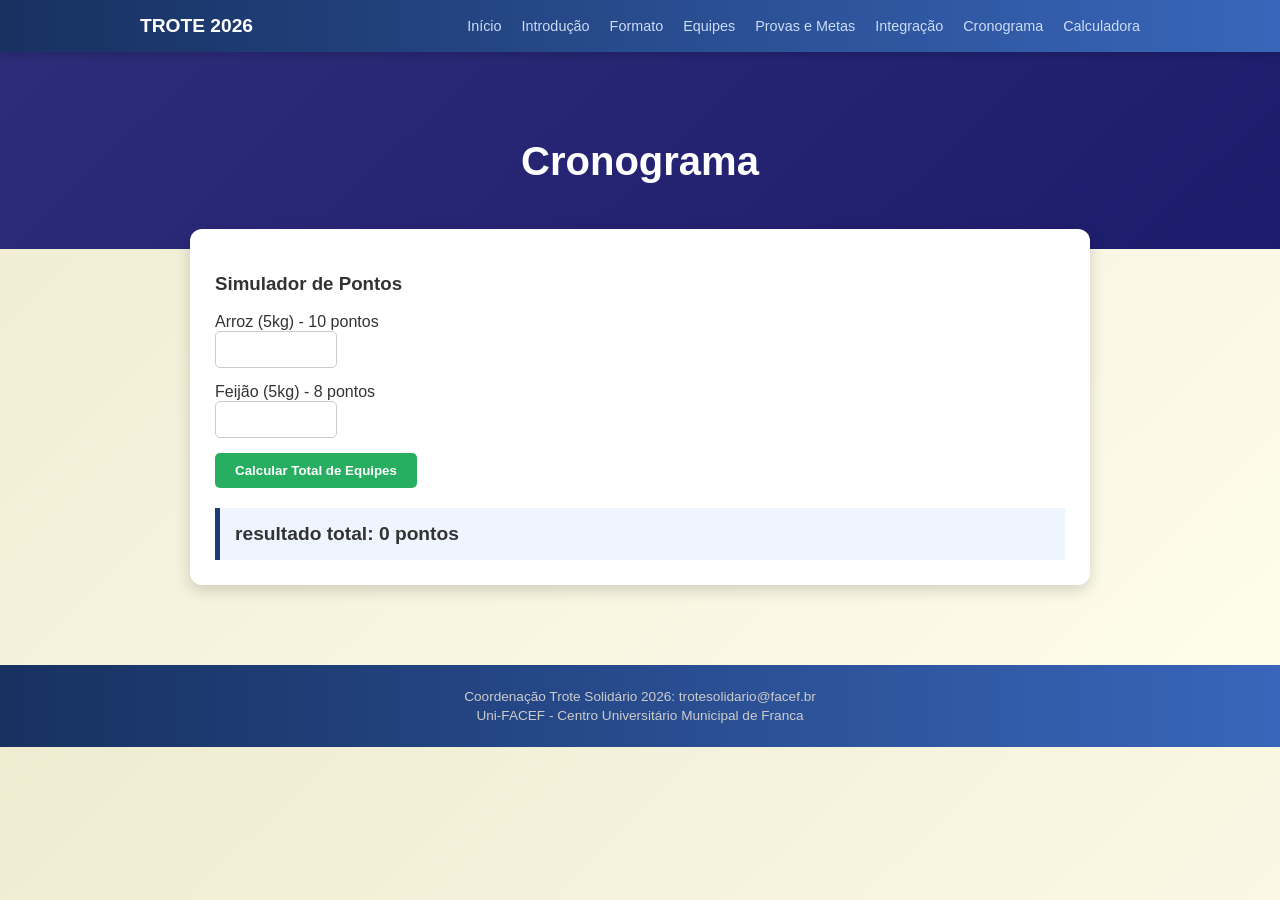
==== calculadora.html @ d80ef41d "javascript" ====
<!DOCTYPE html>
<html lang="pt-br">
<head>
    <meta charset="UTF-8">
    <link rel="stylesheet" href="styles.css">
    <title>Provas e Metas - Trote 2026</title>
</head>
<body>
    <nav class="menu"> <!-- Menu de navegação -->
            <div class="menu-container">
                <a href="index.html" class="menu-logo"> Trote 2026 </a>
                <ul class="lista">
                    <li> <a href="index.html"> Início </a> </li>
                    <li> <a href="introducao.html"> Introdução </a> </li>
                    <li> <a href="formato.html"> Formato </a> </li>
                    <li> <a href="equipes.html"> Equipes </a> </li>
                    <li> <a href="provas.html"> Provas e Metas </a> </li>
                    <li> <a href="integracao.html"> Integração </a> </li>
                    <li> <a href="cronograma.html"> Cronograma </a> </li>
                    <li> <a href="calculadora.html"> Calculadora </a> </li>
                </ul>
            </div>
    </nav>
    <header class="cabecalho">
        <div class="cabecalho-container">
            <h1> Cronograma </h1>

        </div>
    </header>

    <main class="principal">
        <section class="calculado">
            <h3>Simulador de Pontos</h3>
            <div class="form-grid">
                <div class="form-grupo">
                    <label>Arroz (5kg) - 10 pontos</label>
                    <input type="number" id="qtdeArroz" min="0">
                </div>
                <div class="form-grupo">
                    <label>Feijão (5kg) - 8 pontos</label>
                    <input type="number" id="qtdeFeijao" min="0">
                </div>
            </div>
            <button onclick="calcular()">Calcular Total de Equipes</button>
            <div id="resultado" class="resultado-box">
                resultado total: 0 pontos
            </div>
        </section>
    </main>
    <footer class="rodape">
        <p>Coordenação Trote Solidário 2026: trotesolidario@facef.br </p>
        <p>Uni-FACEF - Centro Universitário Municipal de Franca </p>
    </footer>
</body>
<script>
    function calcular(){
        
        let arroz = parseInt(document.getElementById("qtdeArroz").value) || 0;
        let feijao = parseInt(document.getElementById("qtdeFeijao").value) || 0;
        let pontos = (arroz * 10) + (feijao * 8);

        
        document.getElementById("resultado").innerText = "Pontuação total" + pontos
        
        
    }
</script>
</html>
---- styles.css ----
body {
    margin: 0;
    font-family: 'Segoe UI', sans-serif;
    background: linear-gradient(136deg, #efecd2, #fffdec);
    color: #333;
}

.menu {
    /*background-color: #1e3c72;  #1e3c72 */
    background: linear-gradient(90deg, #173161, #3966ba);
    padding: 15px 0;
    position: sticky;
    top: 0;
    z-index: 1000;
    box-shadow: 0 2px 10px rgba(0,0,0,0.2);
}

.menu-container{
    max-width: 1000px;
    margin: 0 auto;
    display: flex;
    justify-content: space-between;
    align-items: center;
    padding: 0 20px;
}

.menu-logo{
    color: white;
    text-decoration: none;
    font-weight: bold;
    font-size: 1.2rem;
    text-transform: uppercase;
}

.lista {
    list-style: none;
    display: flex;
    gap: 20px;
    margin: 0;
    padding: 0;
    transition: 1s ease-in-out;
}

.lista a{
    
    color: #CBDCF7;
    text-decoration: none;
    font-size: 0.9rem;
    font-weight: 500;
    transition: color 0.3s;
}

.lista a:hover {
    color: #ffffff;
    text-shadow: 1px 1px 22px #ffffff38;
}

.cabecalho {
    background: linear-gradient(136deg, rgb(45, 44, 122) ,rgb(28, 28, 108));
    color: white;
    padding: 60px 20px;
    text-align: center;
}

.cabecalho h1{
    font-size: 2.5rem;
    margin-bottom: 5px;
}

.cabecalho h2{
    font-weight: 300;
    font-style: italic;
    color: #ffd700;
    text-shadow: 0 0 42px rgb(226, 238, 123);
}

.principal{
    max-width: 900px;
    margin: -40px auto 40px;
    padding: 20px;
}

section {
    background: white;
    margin-bottom: 20px;
    padding: 25px;
    border-radius: 12px;
    box-shadow: 0 5px 15px rgba(0, 0, 0, 0.164);
}

.importante {
    display: flex;
    gap: 20px;
}

.card-meta {
    flex: 1;
    background: #eef5ff;
    padding: 15px;
    border-left: 5px solid #2a5298;
    border-radius: 8px;
    transition: 0.5s;
}
.card-meta:hover{
    transform: scale(1.05);
}
.card-meta p{
    opacity: 25%;
    transition: 1s ease-in-out;
}
.card-meta p:hover{
    opacity: 100%;
    transform: translateY(-5%);
}

.recompensas ul {
    list-style: none;
    padding: 0;
}

.recompensas li {
    background: #e9f7ef;
    margin: 8px 0;
    padding: 10px;
    border-radius: 5px;
    color: #27ae60;
    font-weight: bold;
}
.recompensas h3{
    font-size: 22px;
}

.texto-introducao p {
    line-height: 1.6;
    margin-bottom: 20px;
    text-align: justify;
}

.lista-valores {
    list-style: none;
    padding: 0;
}

.lista-valores li {
    background: #eef5ff;
    padding: 15px;
    margin-bottom: 10px;
    border-radius: 8px;
    border-left: 5px solid #1e3c72;
}

table {
    width: 100%;
    border-collapse: collapse;
    margin-top: 20px;
    background-color: white;
    
}

th, td {
    
    padding: 15px;
    border-bottom: 1px solid #c9c7c7;
    text-align: left;
}

th {
    background-color: #1e3c72;
    color: white;
}
tr:hover{
    background-color: rgb(241, 241, 241);
}

.box-amarela {
    background-color: #ffd700;
    width: 25px;
    height: 25px;
    border-radius: 4px;
}
.principal-provas {
    max-width: 900px;
    margin: 0 auto 40px;
    padding: 30px 20px 20px;
}

.prova-card {
    background: white;
    margin-bottom: 20px;
    padding: 25px;
    border-radius: 12px;
    box-shadow: 0 5px 15px rgba(0, 0, 0, 0.1);
    border-left: 6px solid transparent;
}

.prova-card h3 {
    margin-top: 0;
    margin-bottom: 10px;
    font-size: 1.2rem;
    color: #1e3c72;
}

.prova-card h4 {
    margin-top: 25px;
    margin-bottom: 8px;
    font-size: 1rem;
    color: #1e3c72;
}

.borda-verde {
    border-left-color: #27ae60;
}

.borda-vermelha {
    border-left-color: #e74c3c;
}

.borda-amarela {
    border-left-color: #f0c040;
}

.borda-neutra {
    border-left-color: #2a5298;
}

.box-kit {
    background-color: #fffbe6;
    border: 2px dashed #f0c040;
    border-radius: 8px;
    padding: 15px 20px;
    margin: 15px 0;
}

.lista-kit {
    list-style: none;
    padding: 0;
    margin: 0;
}

.lista-kit li {
    padding: 6px 0;
    color: #27ae60;
    font-weight: 500;
    font-size: 0.95rem;
}

.lista-info {
    list-style: none;
    padding: 0;
    margin: 12px 0;
}

.lista-info li {
    padding: 8px 10px;
    margin-bottom: 8px;
    border-radius: 6px;
    font-size: 0.93rem;
    line-height: 1.5;
}

.info-verde {
    background-color: #eafaf1;
    color: #1e8449;
}

.info-amarela {
    background-color: #fef9e7;
    color: #b7950b;
}

.info-azul {
    background-color: #eef5ff;
    color: #1a4a8a;
}

.info-medalha {
    background-color: #f5f5f5;
    color: #555;
}

.rodape {
    background: linear-gradient(90deg, #173161, #3966ba);
    color: #ccc;
    text-align: center;
    padding: 20px;
    font-size: 0.85rem;
    margin-top: 30px;
}

.rodape p {
    margin: 4px 0;
}

section{
    transition: 1.1s;
}
section:hover{
    transform: scale(1.03);
    box-shadow: 0 0 44px rgba(50, 117, 205, 0.382);
}

/*-------------------------------------------------------------*/
.evento{
    position: relative; /*como se estivesse flutuando na pagina*/
    margin-bottom: 25px;
}
.evento ::before{/*cria elemento fantasma*/
    content: '';/*modo arquiteto*/
    width: 12px;
    height: 12px;
    position: absolute;
    background: #c29f10;
    border-radius: 50%;
    left: -20px;
    top: 5px;
}
.timeline{
    border-left: 3px solid #173161;
    margin-top: 20px;
    margin-left: 20px;
}
.grid-locais{
    display: flex;
    gap: 20px;
}
.unidade{
    flex: 1;
    background: #f8f9fa;
    padding: 15pxgit;

}
/*------------------------------------------------------------------------------------------*/
.item span.emoji {
    font-size: 1.2rem;
    flex-shrink: 0;
  }
    .divider {
    border: none;
    border-top: 1px solid #e8ecf2;
    margin-top: 2rem;
  }
  .item {
    display: flex;
    align-items: center;
    gap: 0.6rem;
    font-size: 0.97rem;
    color: #2a3550;
    font-weight: 600;
    opacity: 1;
    
  }
   .col {
    display: flex;
    flex-direction: column;
    gap: 0.72rem;
  }
    .items-grid {
    display: grid;
    grid-template-columns: 1fr 1fr;
    gap: 0;
    row-gap: 0;
  }
  .header-row span {
    color: #fff;
    font-weight: 800;
    font-size: 0.82rem;
    letter-spacing: 0.06em;
    text-transform: uppercase;
  }
  .header-row {
    background: #2d4a8a;
    border-radius: 8px;
    display: grid;
    grid-template-columns: 1fr 1fr;
    padding: 0.75rem 1.5rem;
    margin-bottom: 1.6rem;
  }
  .card-title {
    font-size: 1.15rem;
    font-weight: 800;
    color: #1a2340;
    margin-bottom: 1.2rem;
    letter-spacing: 0.01em;
  }
  .card {

    border-radius: 16px;
    padding: 2rem 2.5rem 2.5rem;
    max-width: 780px;
    width: 100%;
  }
  .ab{
    border-left: 4px solid #173161;
  }
.fg{
    margin: 12px;
    padding: 4px;
    background: #e8edff;
    border-left: 3px solid #173161;
    border-radius: 12px;
    font-size: 12px;
    font-weight: 700;
    transition: 0.5s;

}
.fg:hover{
    transform: scale(1.01);
    background: #d0d7f2;
}
.am{
    margin: 12px;
    color: rgb(164, 128, 7);
}

/*---------------------------------------------------*/

.form-grupo {
    margin-bottom: 15px;
    display: flex;
    flex-direction: column;
}

input {
    padding: 10px;
    border-radius: 5px;
    border: 1px solid #ccc;
    width: 100px;
}

button {
    background-color: #27ae60;
    color: white;
    padding: 10px 20px;
    border: none;
    border-radius: 5px;
    cursor: pointer;
    font-weight: bold;
}

.resultado-box {
    margin-top: 20px;
    padding: 15px;
    background-color: #eef5ff;
    border-left: 5px solid #1e3c72;
    font-weight: bold;
    font-size: 1.2rem;
}
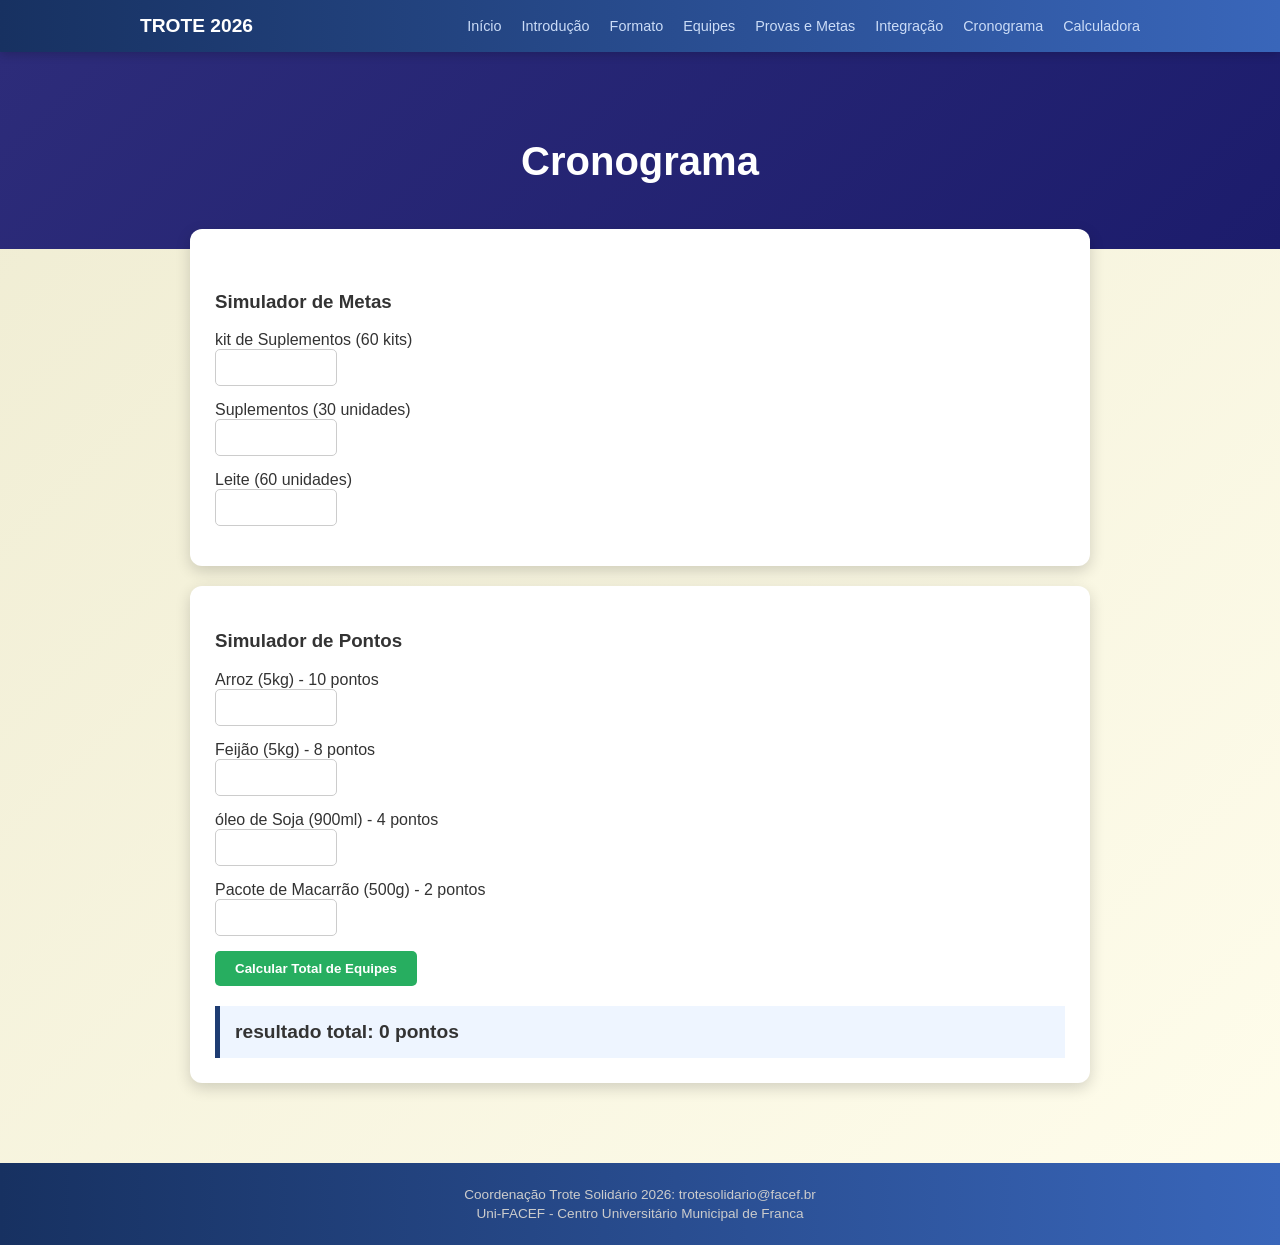
==== commit 6a7f3474: "calculadores" ====
--- a/calculadora.html
+++ b/calculadora.html
@@ -4,6 +4,7 @@
     <meta charset="UTF-8">
     <link rel="stylesheet" href="styles.css">
     <title>Provas e Metas - Trote 2026</title>
+    <script src="scripts.js"></script>
 </head>
 <body>
     <nav class="menu"> <!-- Menu de navegação -->
@@ -29,6 +30,23 @@
     </header>
 
     <main class="principal">
+        <section>
+            <img src="https://encrypted-tbn0.gstatic.com/images?q=tbn:ANd9GcQ_1ztXOvjSoakZmjJVrdrs1HUZD1TAcu-BJQ&s" alt="">
+            <h3>Simulador de Metas</h3>
+            <div class="form-grid">
+                <div class="form-grupo">
+                    <label>kit de Suplementos (60 kits)</label>
+                    <input type="number" id="qtdeKitS" min="0">
+                </div>
+                <div class="form-grupo">
+                    <label>Suplementos (30 unidades)</label>
+                    <input type="number" id="qtdSuplementos" min="0">
+                </div>
+                <div class="form-grupo">
+                    <label>Leite (60 unidades)</label>
+                    <input type="number" id="qtdeLeite" min="0">
+                </div>
+        </section>
         <section class="calculado">
             <h3>Simulador de Pontos</h3>
             <div class="form-grid">
@@ -39,6 +57,14 @@
                 <div class="form-grupo">
                     <label>Feijão (5kg) - 8 pontos</label>
                     <input type="number" id="qtdeFeijao" min="0">
+                </div>
+                <div class="form-grupo">
+                    <label> óleo de Soja (900ml) - 4 pontos</label>
+                    <input type="number" id="qtdeSoja" min="0">
+                </div>
+                <div class="form-grupo">
+                    <label>Pacote de Macarrão (500g) - 2 pontos</label>
+                    <input type="number" id="qtdeMacarrao" min="0">
                 </div>
             </div>
             <button onclick="calcular()">Calcular Total de Equipes</button>
@@ -52,17 +78,4 @@
         <p>Uni-FACEF - Centro Universitário Municipal de Franca </p>
     </footer>
 </body>
-<script>
-    function calcular(){
-        
-        let arroz = parseInt(document.getElementById("qtdeArroz").value) || 0;
-        let feijao = parseInt(document.getElementById("qtdeFeijao").value) || 0;
-        let pontos = (arroz * 10) + (feijao * 8);
-
-        
-        document.getElementById("resultado").innerText = "Pontuação total" + pontos
-        
-        
-    }
-</script>
 </html>
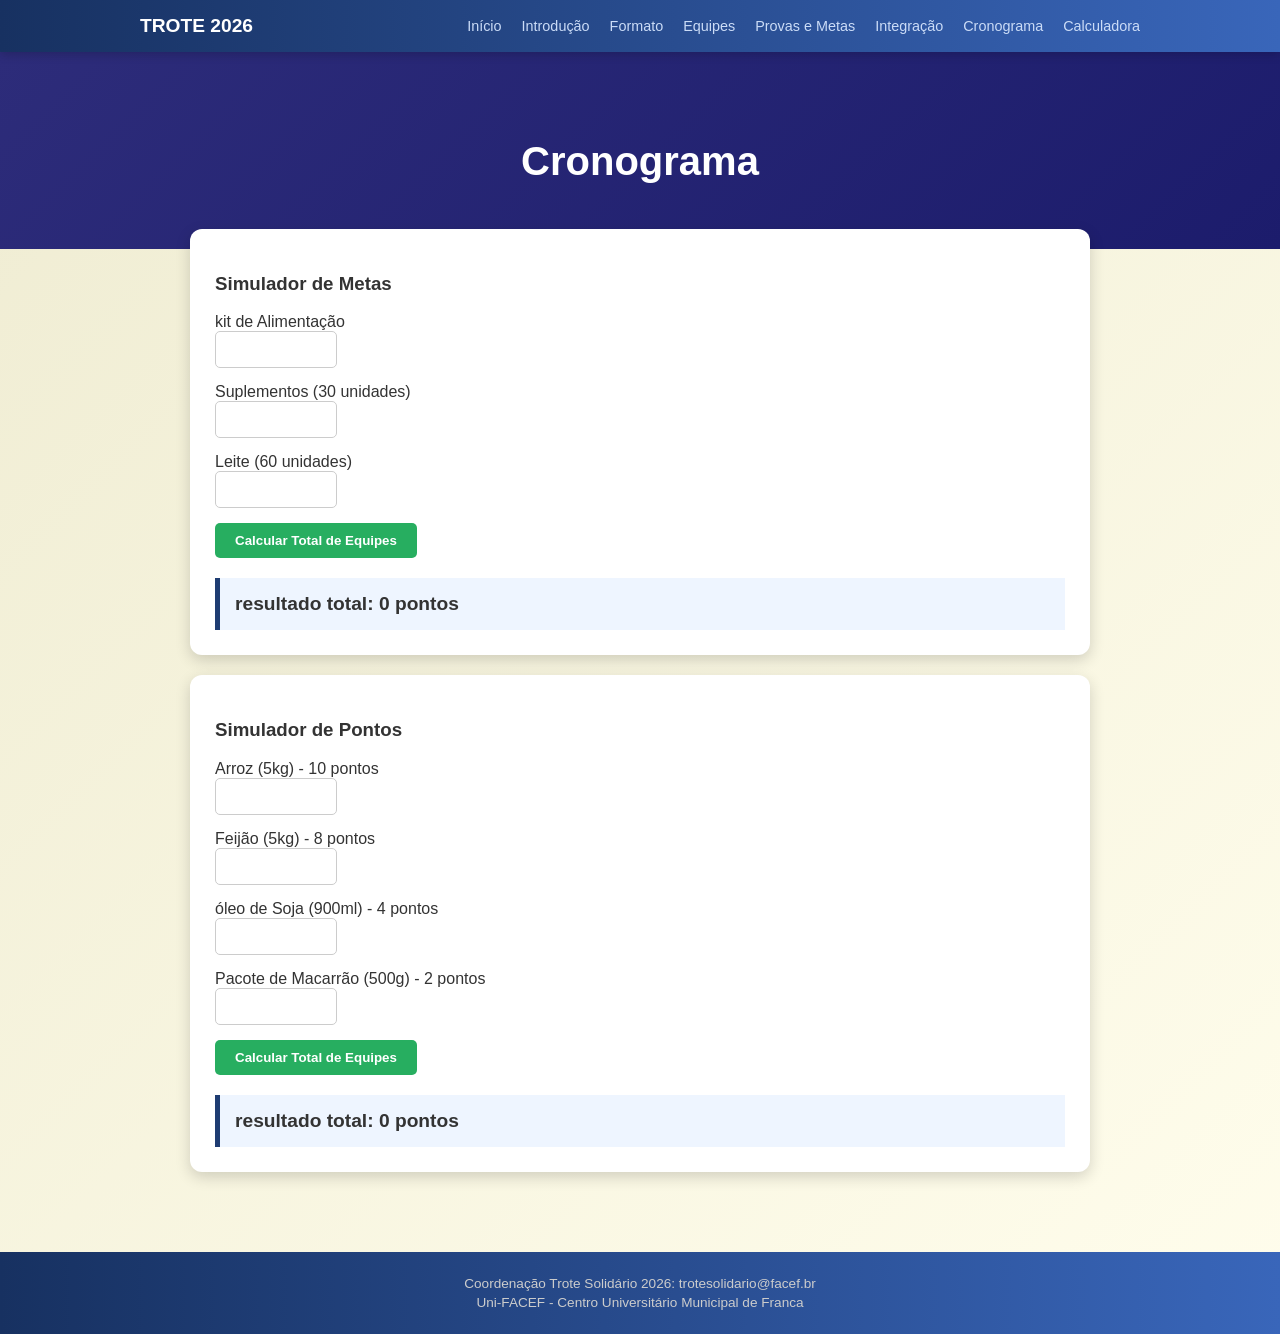
==== commit 1b79b88d: "mudanças no script" ====
--- a/calculadora.html
+++ b/calculadora.html
@@ -31,11 +31,10 @@
 
     <main class="principal">
         <section>
-            <img src="https://encrypted-tbn0.gstatic.com/images?q=tbn:ANd9GcQ_1ztXOvjSoakZmjJVrdrs1HUZD1TAcu-BJQ&s" alt="">
             <h3>Simulador de Metas</h3>
             <div class="form-grid">
                 <div class="form-grupo">
-                    <label>kit de Suplementos (60 kits)</label>
+                    <label>kit de Alimentação</label>
                     <input type="number" id="qtdeKitS" min="0">
                 </div>
                 <div class="form-grupo">
@@ -46,6 +45,10 @@
                     <label>Leite (60 unidades)</label>
                     <input type="number" id="qtdeLeite" min="0">
                 </div>
+                <button onclick="calcular2()">Calcular Total de Equipes</button>
+            <div id="resultado2" class="resultado-box">
+                resultado total: 0 pontos
+            </div>
         </section>
         <section class="calculado">
             <h3>Simulador de Pontos</h3>
